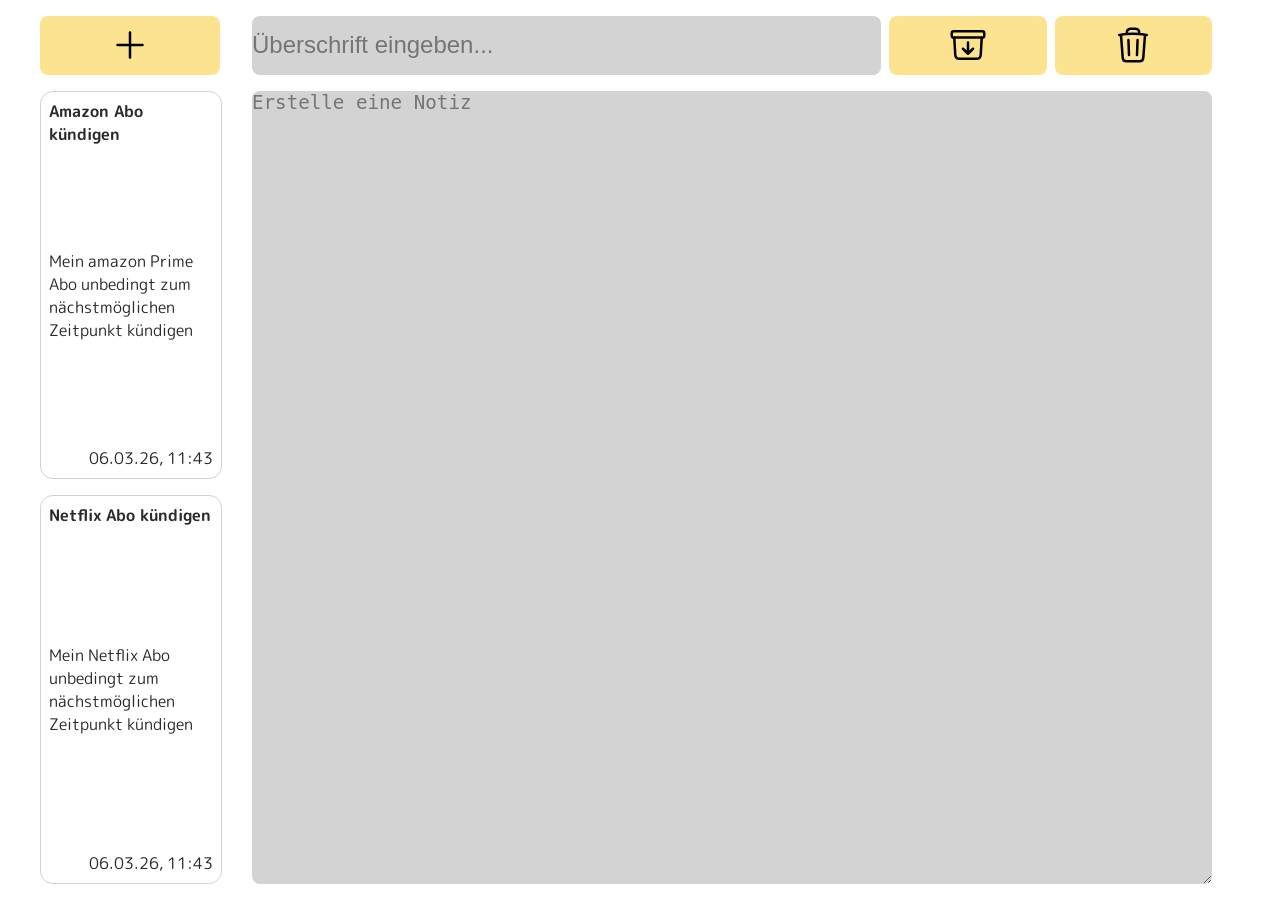
==== index.html @ 884e6323 "Add the icons" ====
<!doctype html>
<html lang="de">
  <head>
    <meta charset="UTF-8" />
    <meta name="viewport" content="width=device-width, initial-scale=1.0" />
    <title>Notiz App</title>
    <link rel="stylesheet" href="index.css" />
  </head>
  <body>
    <div class="notes-app-container">
      <div class="notes-app-content">
        <div class="nav-mobile-tablet">
          <button class="btn">
            <img
              src="img/newNote.svg"
              alt="Neue Notiz erstellen"
              class="btn-image"
            /></button
          ><button class="btn">
            <img
              src="img/archive.svg"
              alt="Notiz zum Archiv hinzufügen"
              class="btn-image"
            /></button
          ><button class="btn">
            <img src="img/trash.svg" alt="Notiz löschen" class="btn-image" />
          </button>
        </div>
        <div class="nav-left-sidebar">
          <div class="new-note">
            <button class="btn">
              <img
                src="img/newNote.svg"
                alt="Neue Notiz erstellen"
                class="btn-image"
              />
            </button>
          </div>
          <div class="saved-notes">
            <div class="btn-notes">
              <h2 class="notes-title">Amazon Abo kündigen</h2>
              <p class="notes-description">
                Mein amazon Prime Abo unbedingt zum nächstmöglichen Zeitpunkt
                kündigen
              </p>
              <p class="notes-time-date">06.03.26, 11:43</p>
            </div>
            <div class="btn-notes">
              <h2 class="notes-title">Netflix Abo kündigen</h2>
              <p class="notes-description">
                Mein Netflix Abo unbedingt zum nächstmöglichen Zeitpunkt
                kündigen
              </p>
              <p class="notes-time-date">06.03.26, 11:43</p>
            </div>
          </div>
        </div>
        <div class="main">
          <div class="main-first-row">
            <input
              type="text"
              class="notes-title-input"
              placeholder="Überschrift eingeben..."
            />

            <button class="btn">
              <img
                src="img/archive.svg"
                alt="Notiz zum Archiv hinzufügen"
                class="btn-image"
              />
            </button>
            <button class="btn">
              <img src="img/trash.svg" alt="Notiz löschen" class="btn-image" />
            </button>
          </div>
          <textarea
            name="Notes Description"
            id="notes-description"
            class="notes-description-input"
            placeholder="Erstelle eine Notiz"
          ></textarea>
        </div>
        <div class="notes-storage-mobile-tablet">
          <div class="btn-notes">
            <h2 class="notes-title">Amazon Abo kündigen</h2>
            <p class="notes-description">
              Mein amazon Prime Abo unbedingt zum nächstmöglichen Zeitpunkt
              kündigen
            </p>
            <p class="notes-time-date">06.03.26, 11:43</p>
          </div>
          <!-- <div class="btn-notes">
            <h2 class="notes-title">Netflix Abo kündigen</h2>
            <p class="notes-description">
              Mein Netflix Abo unbedingt zum nächstmöglichen Zeitpunkt kündigen
            </p>
            <p class="notes-time-date">06.03.26, 11:43</p>
          </div> -->
          <div class="btn-notes">
            <h2 class="notes-title">Netflix Abo kündigen</h2>
            <p class="notes-description">
              Mein Netflix Abo unbedingt zum nächstmöglichen Zeitpunkt kündigen
            </p>
            <p class="notes-time-date">06.03.26, 11:43</p>
          </div>
          <div class="btn-notes">
            <h2 class="notes-title">Sky Abo kündigen</h2>
            <p class="notes-description">
              Mein Sky Abo unbedingt zum nächstmöglichen Zeitpunkt kündigen
            </p>
            <p class="notes-time-date">06.03.26, 11:43</p>
          </div>
        </div>
      </div>
    </div>
  </body>
</html>
---- index.css ----
@import url("https://fonts.googleapis.com/css2?family=M+PLUS+Rounded+1c&display=swap");

* {
  margin: 0;
  padding: 0;
}

:root {
  --primary-btn-color: rgb(252, 227, 144);
  --border-radius: 0.5rem;
  scroll-behavior: smooth;
}

body {
  overflow: hidden;
  font-family: "M PLUS Rounded 1c", sans-serif;
  color: rgb(42, 42, 42);
}

.notes-app-container {
  width: 95%;
  margin: 0 auto;
}

.notes-app-content {
  /* box-shadow: 0px 0px 24px rgb(211, 211, 211); */
  height: calc(100vh - 2rem);
  margin: 0.5rem 0;
  padding: 0.5rem 0.5rem;
  display: flex;
  flex-direction: column;
  justify-content: flex-start;
}

.nav-mobile-tablet {
  height: 10%;
  box-shadow: 0px 0px 8px rgb(211, 211, 211);
  display: flex;
  justify-content: space-evenly;
  gap: 1rem;
  padding: 0.5rem;
  margin-bottom: 1rem;
  border-radius: var(--border-radius);
}

.btn {
  border: none;
  background-color: var(--primary-btn-color);
  width: 50%;
  font-size: 2rem;
  border-radius: var(--border-radius);
  display: flex;
  justify-content: center;
  align-items: center;
}

.btn-image {
  height: 2rem;
}

.nav-left-sidebar {
  display: none;
}

.main {
  height: 50%;
  border-bottom: 1px solid black;
}

.main-first-row {
  height: 15%;
  margin-bottom: 1rem;
}

.notes-title-input {
  height: 100%;
  font-size: 1.5rem;
}

.main-first-row .btn {
  display: none;
}

.notes-description-input {
  font-size: 1.2rem;
  height: 80%;
}

.notes-title-input,
.notes-description-input {
  width: 100%;
  border: none;
  background-color: rgb(211, 211, 211);
  border-radius: var(--border-radius);
  /* background-color: red; */
}

.notes-storage-mobile-tablet {
  height: 35%;
  display: flex;
  align-items: center;
  gap: 0.3rem;
  padding-right: 0.5rem;
  overflow-x: auto;
  /* padding: 1rem 0.5rem; */
}

.btn-notes {
  min-width: 50%;
  height: 70%;
  border: 1px solid rgb(211, 211, 211);
  border-radius: 0.8rem;
  display: flex;
  flex-direction: column;
  justify-content: space-between;
  gap: 0.5rem;
}

.notes-title {
  font-size: 1rem;
}

/* .notes-description {
  height: 7rem;
} */

.notes-time-date {
  text-align: right;
}

.notes-title,
.notes-description,
.notes-time-date {
  margin: 0.5rem;
}

@media only screen and (min-width: 600px) {
  .notes-app-container {
    width: 85%;
  }

  .nav-mobile-tablet {
    justify-content: space-between;
  }

  .btn {
    width: 15rem;
    height: 8rem;
  }

  .btn-image {
    height: 3.5rem;
  }

  .notes-storage-mobile-tablet {
    justify-content: space-between;
  }

  .btn-notes {
    width: 25rem;
  }
}

@media only screen and (min-width: 1000px) {
  .notes-app-container {
    width: 95%;
  }

  .notes-app-content {
    flex-direction: row;
    gap: 2rem;
  }

  .nav-mobile-tablet {
    display: none;
  }

  .nav-left-sidebar {
    display: flex;
    flex-direction: column;
    gap: 1rem;
    width: 15%;
    height: 100%;
  }

  .new-note,
  .main-first-row {
    height: 4rem;
  }

  .new-note .btn {
    width: 100%;
    height: 100%;
    font-size: 1rem;
  }

  .saved-notes {
    height: 100%;
    display: flex;
    flex-direction: column;
    gap: 1rem;
    /* overflow-y: auto; */
  }

  .btn-notes {
    width: 100%;
    padding: 0;
  }

  .notes-title,
  .notes-description,
  .notes-time-date {
    margin: 0.5rem;
  }

  .main {
    width: 80%;
    height: 100%;
    margin-bottom: 0;
    border-bottom: none;
    display: flex;
    flex-direction: column;
    gap: 1rem;
    /* justify-content: stretch; */
  }

  .main-first-row {
    display: flex;
    gap: 0.5rem;
    margin-bottom: 0;
  }

  .main-first-row .btn {
    display: flex;
    height: 100%;
  }

  .btn-image {
    height: 2.5rem;
  }

  .notes-description-input {
    height: 100%;
  }

  .notes-storage-mobile-tablet {
    display: none;
  }
}

@media only screen and (min-width: 1200px) {
  .notes-app-container {
    max-width: 1400px;
  }
}
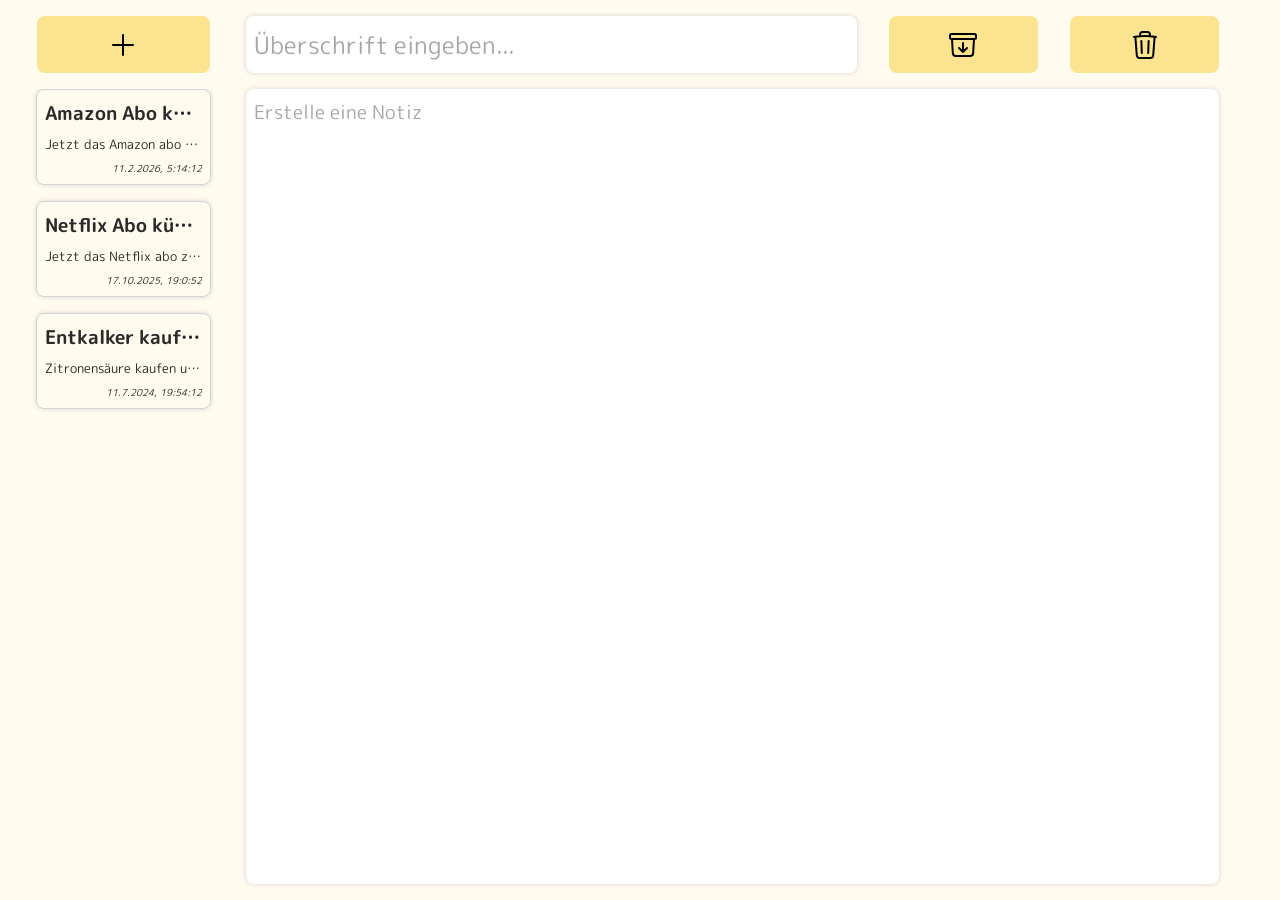
==== commit c906e0b7: "Add the main.js file" ====
--- a/index.html
+++ b/index.html
@@ -4,114 +4,66 @@
     <meta charset="UTF-8" />
     <meta name="viewport" content="width=device-width, initial-scale=1.0" />
     <title>Notiz App</title>
-    <link rel="stylesheet" href="index.css" />
+    <link rel="stylesheet" href="styles.css" />
+    <script src="main.js"></script>
   </head>
   <body>
     <div class="notes-app-container">
       <div class="notes-app-content">
-        <div class="nav-mobile-tablet">
-          <button class="btn">
+        <div onclick="saveNote()" class="nav-mobile-tablet">
+          <button class="new-note">
             <img
               src="img/newNote.svg"
               alt="Neue Notiz erstellen"
-              class="btn-image"
+              class="btn-icon"
             /></button
-          ><button class="btn">
+          ><button class="save-note">
             <img
               src="img/archive.svg"
               alt="Notiz zum Archiv hinzufügen"
-              class="btn-image"
+              class="btn-icon"
             /></button
-          ><button class="btn">
-            <img src="img/trash.svg" alt="Notiz löschen" class="btn-image" />
+          ><button class="delete-note">
+            <img src="img/trash.svg" alt="Notiz löschen" class="btn-icon" />
           </button>
         </div>
         <div class="nav-left-sidebar">
-          <div class="new-note">
-            <button class="btn">
+          <div onclick="saveNote()" class="create-note">
+            <button class="new-note">
               <img
                 src="img/newNote.svg"
                 alt="Neue Notiz erstellen"
-                class="btn-image"
+                class="btn-icon"
               />
             </button>
           </div>
-          <div class="saved-notes">
-            <div class="btn-notes">
-              <h2 class="notes-title">Amazon Abo kündigen</h2>
-              <p class="notes-description">
-                Mein amazon Prime Abo unbedingt zum nächstmöglichen Zeitpunkt
-                kündigen
-              </p>
-              <p class="notes-time-date">06.03.26, 11:43</p>
-            </div>
-            <div class="btn-notes">
-              <h2 class="notes-title">Netflix Abo kündigen</h2>
-              <p class="notes-description">
-                Mein Netflix Abo unbedingt zum nächstmöglichen Zeitpunkt
-                kündigen
-              </p>
-              <p class="notes-time-date">06.03.26, 11:43</p>
-            </div>
-          </div>
+          <div id="storage-desktop" class="notes-storage-desktop"></div>
         </div>
-        <div class="main">
-          <div class="main-first-row">
+        <div class="main-content">
+          <div class="main-title-and-save">
             <input
               type="text"
-              class="notes-title-input"
+              id="notes-title-input"
               placeholder="Überschrift eingeben..."
             />
-
-            <button class="btn">
+            <button class="save-note">
               <img
                 src="img/archive.svg"
                 alt="Notiz zum Archiv hinzufügen"
-                class="btn-image"
+                class="btn-icon"
               />
             </button>
-            <button class="btn">
-              <img src="img/trash.svg" alt="Notiz löschen" class="btn-image" />
+            <button class="delete-note">
+              <img src="img/trash.svg" alt="Notiz löschen" class="btn-icon" />
             </button>
           </div>
           <textarea
             name="Notes Description"
-            id="notes-description"
-            class="notes-description-input"
+            id="notes-description-input"
             placeholder="Erstelle eine Notiz"
           ></textarea>
         </div>
-        <div class="notes-storage-mobile-tablet">
-          <div class="btn-notes">
-            <h2 class="notes-title">Amazon Abo kündigen</h2>
-            <p class="notes-description">
-              Mein amazon Prime Abo unbedingt zum nächstmöglichen Zeitpunkt
-              kündigen
-            </p>
-            <p class="notes-time-date">06.03.26, 11:43</p>
-          </div>
-          <!-- <div class="btn-notes">
-            <h2 class="notes-title">Netflix Abo kündigen</h2>
-            <p class="notes-description">
-              Mein Netflix Abo unbedingt zum nächstmöglichen Zeitpunkt kündigen
-            </p>
-            <p class="notes-time-date">06.03.26, 11:43</p>
-          </div> -->
-          <div class="btn-notes">
-            <h2 class="notes-title">Netflix Abo kündigen</h2>
-            <p class="notes-description">
-              Mein Netflix Abo unbedingt zum nächstmöglichen Zeitpunkt kündigen
-            </p>
-            <p class="notes-time-date">06.03.26, 11:43</p>
-          </div>
-          <div class="btn-notes">
-            <h2 class="notes-title">Sky Abo kündigen</h2>
-            <p class="notes-description">
-              Mein Sky Abo unbedingt zum nächstmöglichen Zeitpunkt kündigen
-            </p>
-            <p class="notes-time-date">06.03.26, 11:43</p>
-          </div>
-        </div>
+        <div id="storage-mobile" class="notes-storage-mobile-tablet"></div>
       </div>
     </div>
   </body>
--- a/styles.css
+++ b/styles.css
@@ -0,0 +1,284 @@
+@import url("https://fonts.googleapis.com/css2?family=M+PLUS+Rounded+1c&display=swap");
+
+* {
+  margin: 0;
+  padding: 0;
+}
+
+:root {
+  --font-family: "M PLUS Rounded 1c", sans-serif;
+  --primary-color: 252, 227, 144;
+  --primary-color-rgb: rgb(var(--primary-color));
+  --primary-color--hover: rgb(254, 239, 188);
+  --border-radius: 0.5rem;
+  scroll-behavior: smooth;
+}
+
+body {
+  overflow: hidden;
+  background-color: rgb(255, 251, 239);
+  color: rgb(42, 42, 42);
+}
+
+.notes-app-container {
+  font-family: var(--font-family);
+  width: 95%;
+  margin: 0 auto;
+}
+
+.notes-app-content {
+  height: calc(100vh - 2rem);
+  margin: 1rem 0;
+  display: flex;
+  flex-direction: column;
+}
+
+.nav-mobile-tablet {
+  height: 10%;
+  /* box-shadow: 0px 0px 5px rgb(211, 211, 211); */
+  display: flex;
+  justify-content: space-evenly;
+  gap: 1rem;
+  padding: 0.5rem;
+  margin-bottom: 1rem;
+  border-radius: var(--border-radius);
+}
+
+.new-note,
+.save-note,
+.delete-note {
+  border: none;
+  background-color: var(--primary-color-rgb);
+  width: 50%;
+  font-size: 2rem;
+  border-radius: var(--border-radius);
+  display: flex;
+  justify-content: center;
+  align-items: center;
+  transition: all 0.2s ease-in-out;
+}
+
+.new-note:hover,
+.save-note:hover,
+.delete-note:hover {
+  cursor: pointer;
+  background-color: var(--primary-color--hover);
+}
+
+.btn-icon {
+  height: 2rem;
+}
+
+.nav-left-sidebar {
+  display: none;
+}
+
+.main-content {
+  height: 60%;
+}
+
+.main-title-and-save {
+  width: 100%;
+  height: 15%;
+  margin-bottom: 1rem;
+}
+
+#notes-title-input {
+  height: 100%;
+  padding: 0 0.5rem;
+  width: calc(100% - 1rem);
+  font-size: 1.5rem;
+}
+
+.main-title-and-save .save-note,
+.main-title-and-save .delete-note {
+  display: none;
+}
+
+#notes-description-input {
+  width: calc(100% - 1rem);
+  padding: 0.5rem;
+  font-size: 1.2rem;
+  height: 75%;
+}
+
+#notes-title-input,
+#notes-description-input {
+  font-family: var(--font-family);
+  color: rgb(42, 42, 42);
+  box-shadow: 0px 0px 5px rgb(211, 211, 211);
+  border: none;
+  border-radius: var(--border-radius);
+  outline: none;
+  resize: none;
+}
+
+#notes-title-input::placeholder,
+#notes-description-input::placeholder {
+  color: rgb(167, 167, 167);
+}
+
+.notes-storage-mobile-tablet {
+  display: flex;
+  gap: 1rem;
+  overflow-y: hidden;
+  overflow-x: auto;
+  padding: 1rem 0.5rem;
+}
+
+.note-card {
+  min-width: 50%;
+  border: 0.5px solid rgb(211, 211, 211);
+  box-shadow: 0px 0px 5px rgb(211, 211, 211);
+  border-radius: var(--border-radius);
+  transition: 0.2s all ease-in-out;
+  padding: 2rem;
+}
+
+.note-card:not(.selected-note) {
+  cursor: pointer;
+}
+
+.note-card:hover,
+.selected-note {
+  background-color: rgba(var(--primary-color), 0.1);
+}
+
+.note-title {
+  font-size: 1.2rem;
+}
+
+.note-content {
+  font-size: 0.8rem;
+}
+
+.note-date {
+  font-size: 0.6rem;
+  text-align: right;
+  font-style: italic;
+}
+
+.note-title,
+.note-content,
+.note-date {
+  white-space: nowrap;
+  overflow: hidden;
+  text-overflow: ellipsis;
+}
+
+@media only screen and (min-width: 600px) {
+  .notes-app-container {
+    width: 85%;
+  }
+
+  .nav-mobile-tablet {
+    justify-content: space-between;
+  }
+
+  .new-note,
+  .save-note,
+  .delete-note {
+    width: 15rem;
+  }
+
+  .notes-storage-mobile-tablet {
+    justify-content: space-between;
+  }
+
+  .note-card {
+    width: 25rem;
+  }
+}
+
+@media only screen and (min-width: 1000px) {
+  .notes-app-container {
+    width: 95%;
+  }
+
+  .notes-app-content {
+    flex-direction: row;
+    gap: 2rem;
+  }
+
+  .nav-mobile-tablet {
+    display: none;
+  }
+
+  .nav-left-sidebar {
+    display: flex;
+    flex-direction: column;
+    gap: 1rem;
+    width: 15%;
+    height: 100%;
+  }
+
+  .create-note,
+  .main-title-and-save {
+    height: 4rem;
+    display: flex;
+    justify-content: center;
+    align-items: center;
+  }
+
+  .new-note {
+    width: 95%;
+    height: 100%;
+  }
+
+  .notes-storage-desktop {
+    height: 100%;
+    display: flex;
+    flex-direction: column;
+    align-items: center;
+    gap: 1rem;
+    padding-bottom: 1rem;
+    overflow-y: auto;
+  }
+
+  .note-card {
+    width: 95%;
+    padding: 0;
+  }
+
+  .note-title,
+  .note-content,
+  .note-date {
+    margin: 0.5rem;
+  }
+
+  .main-content {
+    width: 80%;
+    height: 100%;
+    margin-bottom: 0;
+    border-bottom: none;
+    display: flex;
+    flex-direction: column;
+    gap: 1rem;
+  }
+
+  .main-title-and-save {
+    display: flex;
+    gap: 2rem;
+    margin-bottom: 0;
+  }
+
+  .main-title-and-save .save-note,
+  .main-title-and-save .delete-note {
+    display: flex;
+    height: 100%;
+  }
+
+  #notes-description-input {
+    height: 100%;
+  }
+
+  .notes-storage-mobile-tablet {
+    display: none;
+  }
+}
+
+@media only screen and (min-width: 1200px) {
+  .notes-app-container {
+    max-width: 1400px;
+  }
+}
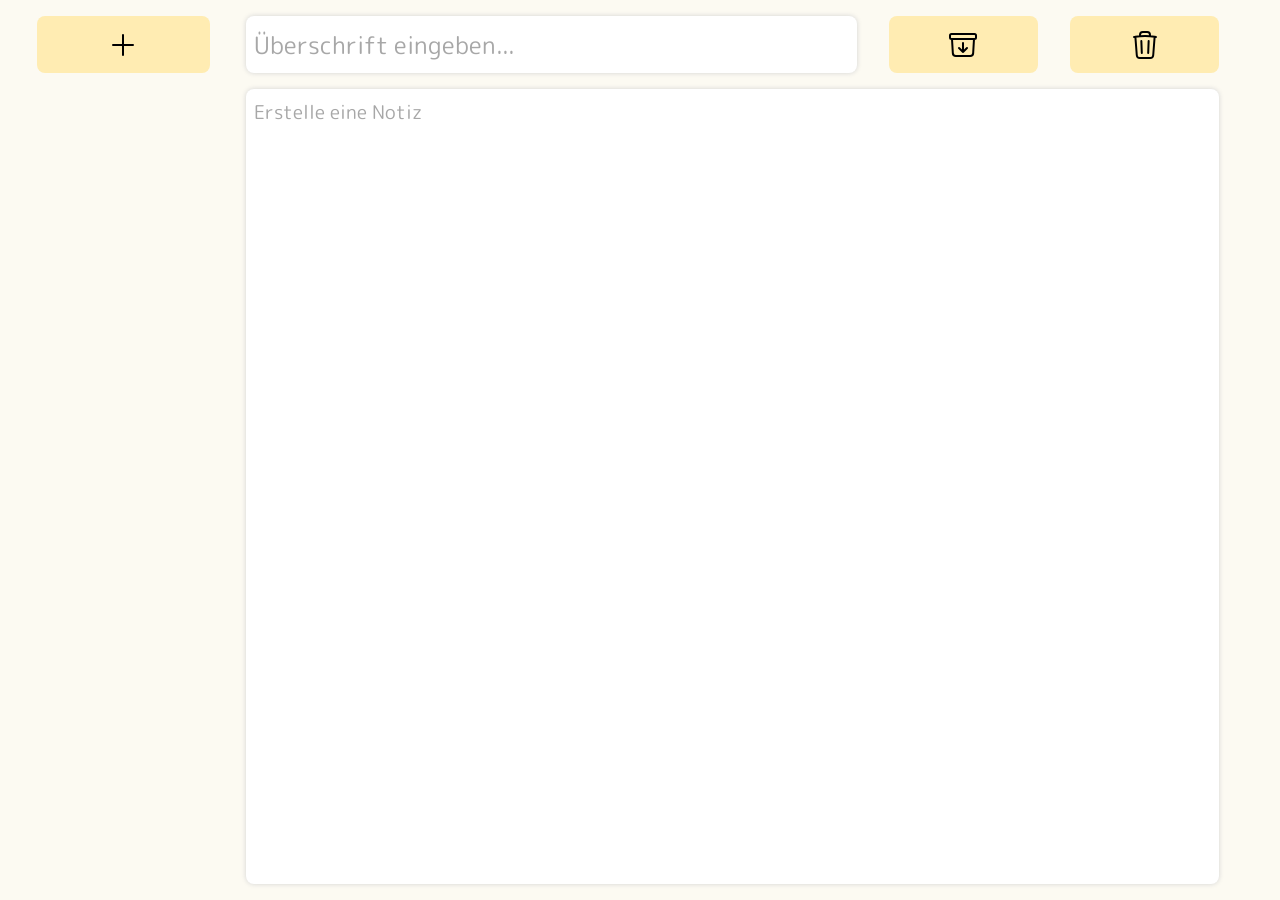
==== commit 64ab2dcc: "Add the notesAPI.js file" ====
--- a/index.html
+++ b/index.html
@@ -5,19 +5,18 @@
     <meta name="viewport" content="width=device-width, initial-scale=1.0" />
     <title>Notiz App</title>
     <link rel="stylesheet" href="styles.css" />
-    <script src="main.js"></script>
   </head>
   <body>
     <div class="notes-app-container">
       <div class="notes-app-content">
-        <div onclick="saveNote()" class="nav-mobile-tablet">
+        <div class="nav-mobile-tablet">
           <button class="new-note">
             <img
               src="img/newNote.svg"
               alt="Neue Notiz erstellen"
               class="btn-icon"
             /></button
-          ><button class="save-note">
+          ><button onclick="saveNote()" class="save-note">
             <img
               src="img/archive.svg"
               alt="Notiz zum Archiv hinzufügen"
@@ -28,7 +27,7 @@
           </button>
         </div>
         <div class="nav-left-sidebar">
-          <div onclick="saveNote()" class="create-note">
+          <div class="create-note">
             <button class="new-note">
               <img
                 src="img/newNote.svg"
@@ -37,13 +36,13 @@
               />
             </button>
           </div>
-          <div id="storage-desktop" class="notes-storage-desktop"></div>
+          <div class="storage-desktop"></div>
         </div>
         <div class="main-content">
           <div class="main-title-and-save">
             <input
               type="text"
-              id="notes-title-input"
+              id="note-title-input"
               placeholder="Überschrift eingeben..."
             />
             <button class="save-note">
@@ -58,13 +57,14 @@
             </button>
           </div>
           <textarea
-            name="Notes Description"
-            id="notes-description-input"
+            id="note-content-input"
             placeholder="Erstelle eine Notiz"
           ></textarea>
         </div>
-        <div id="storage-mobile" class="notes-storage-mobile-tablet"></div>
+        <div class="storage-mobile"></div>
       </div>
     </div>
+    <script src="notesAPI.js"></script>
+    <script src="main.js"></script>
   </body>
 </html>
--- a/styles.css
+++ b/styles.css
@@ -7,7 +7,7 @@
 
 :root {
   --font-family: "M PLUS Rounded 1c", sans-serif;
-  --primary-color: 252, 227, 144;
+  --primary-color: 255, 236, 178;
   --primary-color-rgb: rgb(var(--primary-color));
   --primary-color--hover: rgb(254, 239, 188);
   --border-radius: 0.5rem;
@@ -16,7 +16,7 @@
 
 body {
   overflow: hidden;
-  background-color: rgb(255, 251, 239);
+  background-color: rgb(252, 250, 242);
   color: rgb(42, 42, 42);
 }
 
@@ -83,7 +83,7 @@
   margin-bottom: 1rem;
 }
 
-#notes-title-input {
+#note-title-input {
   height: 100%;
   padding: 0 0.5rem;
   width: calc(100% - 1rem);
@@ -95,15 +95,15 @@
   display: none;
 }
 
-#notes-description-input {
+#note-content-input {
   width: calc(100% - 1rem);
   padding: 0.5rem;
   font-size: 1.2rem;
   height: 75%;
 }
 
-#notes-title-input,
-#notes-description-input {
+#note-title-input,
+#note-content-input {
   font-family: var(--font-family);
   color: rgb(42, 42, 42);
   box-shadow: 0px 0px 5px rgb(211, 211, 211);
@@ -113,12 +113,12 @@
   resize: none;
 }
 
-#notes-title-input::placeholder,
-#notes-description-input::placeholder {
+#note-title-input::placeholder,
+#note-content-input::placeholder {
   color: rgb(167, 167, 167);
 }
 
-.notes-storage-mobile-tablet {
+.storage-mobile {
   display: flex;
   gap: 1rem;
   overflow-y: hidden;
@@ -181,7 +181,7 @@
     width: 15rem;
   }
 
-  .notes-storage-mobile-tablet {
+  .storage-mobile {
     justify-content: space-between;
   }
 
@@ -225,7 +225,7 @@
     height: 100%;
   }
 
-  .notes-storage-desktop {
+  .storage-desktop {
     height: 100%;
     display: flex;
     flex-direction: column;
@@ -268,11 +268,11 @@
     height: 100%;
   }
 
-  #notes-description-input {
-    height: 100%;
-  }
-
-  .notes-storage-mobile-tablet {
+  #note-content-input {
+    height: 100%;
+  }
+
+  .storage-mobile {
     display: none;
   }
 }
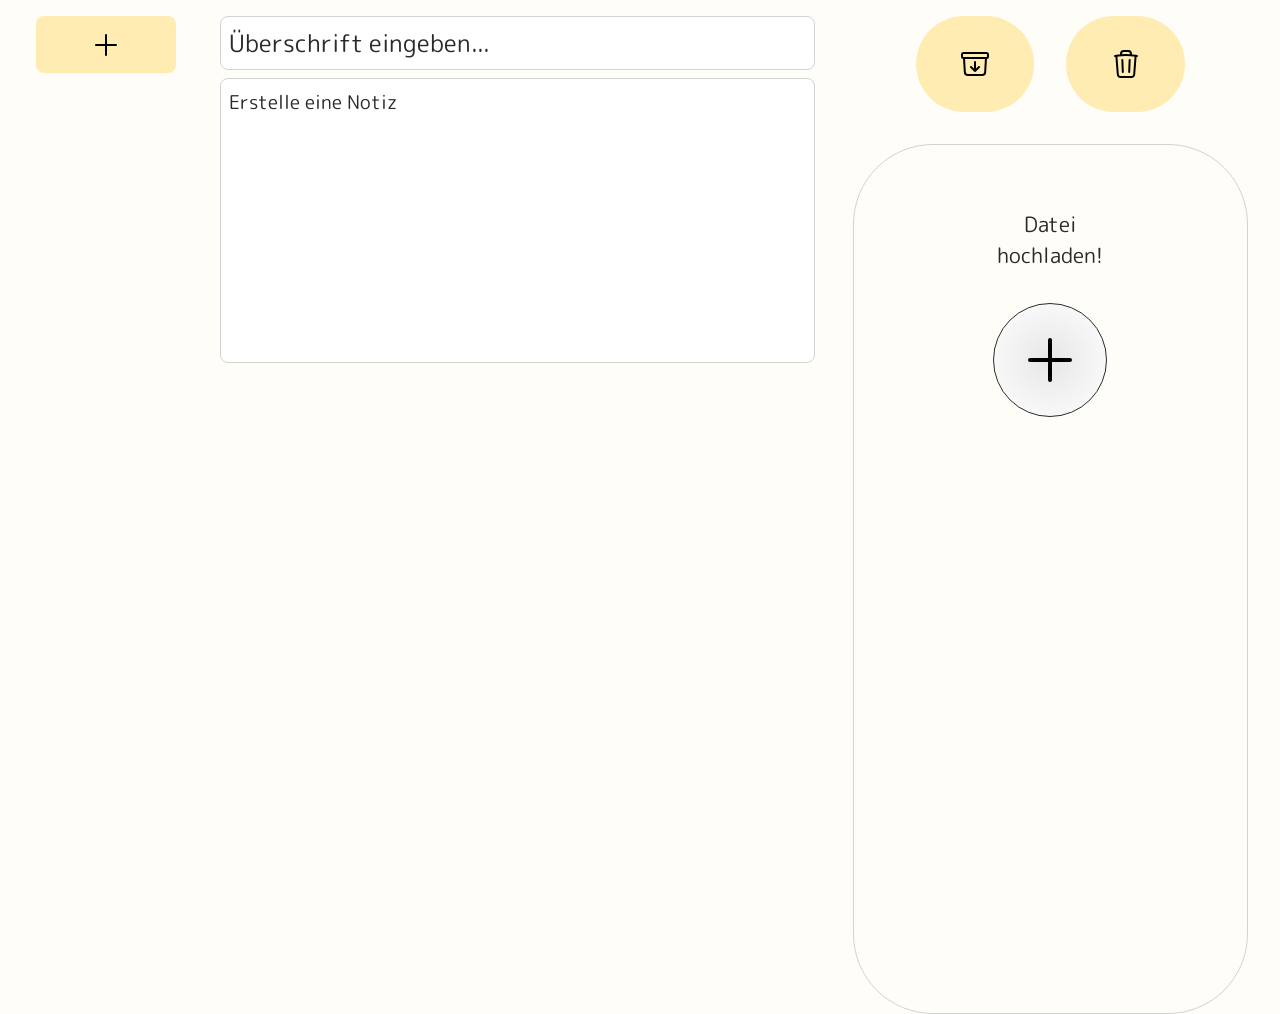
==== commit c327027a: "Add an additional container for the upload files" ====
--- a/index.html
+++ b/index.html
@@ -16,13 +16,13 @@
               alt="Neue Notiz erstellen"
               class="btn-icon"
             /></button
-          ><button onclick="saveNote()" class="save-note">
+          ><button id="save-note-mobile" class="save-note">
             <img
               src="img/archive.svg"
               alt="Notiz zum Archiv hinzufügen"
               class="btn-icon"
             /></button
-          ><button class="delete-note">
+          ><button id="delete-note-mobile" class="delete-note">
             <img src="img/trash.svg" alt="Notiz löschen" class="btn-icon" />
           </button>
         </div>
@@ -38,32 +38,50 @@
           </div>
           <div class="storage-desktop"></div>
         </div>
-        <div class="main-content">
-          <div class="main-title-and-save">
-            <input
-              type="text"
-              id="note-title-input"
-              placeholder="Überschrift eingeben..."
-            />
-            <button class="save-note">
+        <div class="main-title-and-content">
+          <input
+            type="text"
+            id="note-title-input"
+            placeholder="Überschrift eingeben..."
+          />
+          <textarea
+            id="note-content-input"
+            placeholder="Erstelle eine Notiz"
+          ></textarea>
+        </div>
+
+        <div class="save-delete-and-upload">
+          <div class="save-and-delete">
+            <button id="save-note-desktop" class="save-note">
               <img
                 src="img/archive.svg"
                 alt="Notiz zum Archiv hinzufügen"
                 class="btn-icon"
               />
             </button>
-            <button class="delete-note">
+            <button id="delete-note-desktop" class="delete-note">
               <img src="img/trash.svg" alt="Notiz löschen" class="btn-icon" />
             </button>
           </div>
-          <textarea
-            id="note-content-input"
-            placeholder="Erstelle eine Notiz"
-          ></textarea>
+          <div class="file-upload">
+            <p class="file-upload-title">
+              Datei<br />
+              hochladen!
+            </p>
+            <div class="file-upload-icon-box">
+              <img
+                class="file-upload-icon"
+                src="img/newNote.svg"
+                alt="Upload file"
+              />
+            </div>
+          </div>
         </div>
+
         <div class="storage-mobile"></div>
       </div>
     </div>
+
     <script src="notesAPI.js"></script>
     <script src="main.js"></script>
   </body>
--- a/styles.css
+++ b/styles.css
@@ -10,14 +10,15 @@
   --primary-color: 255, 236, 178;
   --primary-color-rgb: rgb(var(--primary-color));
   --primary-color--hover: rgb(254, 239, 188);
+  --font-color: rgb(42, 42, 42);
   --border-radius: 0.5rem;
   scroll-behavior: smooth;
 }
 
 body {
   overflow: hidden;
-  background-color: rgb(252, 250, 242);
-  color: rgb(42, 42, 42);
+  background-color: rgba(var(--primary-color), 0.1);
+  color: var(--font-color);
 }
 
 .notes-app-container {
@@ -73,41 +74,38 @@
   display: none;
 }
 
-.main-content {
-  height: 60%;
-}
-
-.main-title-and-save {
-  width: 100%;
-  height: 15%;
+.main-title-and-content {
+  height: 40%;
+  padding: 0 0.5rem;
   margin-bottom: 1rem;
+  display: flex;
+  flex-direction: column;
+}
+
+.main-title-and-content,
+.save-delete-and-upload {
+  margin-bottom: 2rem;
 }
 
 #note-title-input {
+  padding: 0.5rem;
+  font-size: 1.5rem;
+  margin-bottom: 0.5rem;
+}
+
+#note-content-input {
   height: 100%;
-  padding: 0 0.5rem;
-  width: calc(100% - 1rem);
-  font-size: 1.5rem;
-}
-
-.main-title-and-save .save-note,
-.main-title-and-save .delete-note {
-  display: none;
-}
-
-#note-content-input {
-  width: calc(100% - 1rem);
-  padding: 0.5rem;
   font-size: 1.2rem;
-  height: 75%;
 }
 
 #note-title-input,
 #note-content-input {
   font-family: var(--font-family);
-  color: rgb(42, 42, 42);
-  box-shadow: 0px 0px 5px rgb(211, 211, 211);
-  border: none;
+  color: var(--font-color);
+  width: calc(100% - 1rem);
+  padding: 0.5rem;
+  /* box-shadow: 0px 0px 5px rgb(211, 211, 211); */
+  border: 0.5px solid rgb(211, 211, 211);
   border-radius: var(--border-radius);
   outline: none;
   resize: none;
@@ -115,7 +113,41 @@
 
 #note-title-input::placeholder,
 #note-content-input::placeholder {
-  color: rgb(167, 167, 167);
+  color: var(--font-color);
+}
+
+.save-and-delete {
+  display: none;
+}
+
+.file-upload {
+  height: 100%;
+  display: flex;
+  align-items: center;
+  justify-content: space-around;
+}
+
+.file-upload-title {
+  font-size: 1.3rem;
+  text-align: center;
+}
+
+.file-upload-icon-box {
+  display: flex;
+  justify-content: center;
+  align-items: center;
+  padding: 1.5rem;
+  border: 1px solid var(--font-color);
+  background: radial-gradient(
+    rgb(230, 230, 230),
+    rgb(243, 243, 243),
+    rgb(255, 255, 255)
+  );
+  border-radius: 50%;
+}
+
+.file-upload-icon {
+  height: 4rem;
 }
 
 .storage-mobile {
@@ -129,7 +161,7 @@
 .note-card {
   min-width: 50%;
   border: 0.5px solid rgb(211, 211, 211);
-  box-shadow: 0px 0px 5px rgb(211, 211, 211);
+  /* box-shadow: 0px 0px 5px rgb(211, 211, 211); */
   border-radius: var(--border-radius);
   transition: 0.2s all ease-in-out;
   padding: 2rem;
@@ -141,7 +173,7 @@
 
 .note-card:hover,
 .selected-note {
-  background-color: rgba(var(--primary-color), 0.1);
+  background-color: rgba(var(--primary-color), 0.5);
 }
 
 .note-title {
@@ -212,8 +244,7 @@
     height: 100%;
   }
 
-  .create-note,
-  .main-title-and-save {
+  .create-note {
     height: 4rem;
     display: flex;
     justify-content: center;
@@ -248,24 +279,45 @@
 
   .main-content {
     width: 80%;
-    height: 100%;
     margin-bottom: 0;
     border-bottom: none;
     display: flex;
+    gap: 2rem;
+  }
+
+  .main-title-and-content {
+    width: 60%;
+  }
+
+  .save-delete-and-upload {
+    width: 40%;
+    height: 100%;
+  }
+
+  .save-and-delete {
+    display: flex;
+    justify-content: center;
+    gap: 2rem;
+    margin-bottom: 2rem;
+  }
+
+  .save-note,
+  .delete-note {
+    width: 30%;
+    padding: 2rem;
+    border-radius: 5rem;
+  }
+
+  .file-upload {
     flex-direction: column;
-    gap: 1rem;
-  }
-
-  .main-title-and-save {
-    display: flex;
-    gap: 2rem;
-    margin-bottom: 0;
-  }
-
-  .main-title-and-save .save-note,
-  .main-title-and-save .delete-note {
-    display: flex;
-    height: 100%;
+    justify-content: flex-start;
+    border: 0.5px solid rgb(211, 211, 211);
+    border-radius: 5rem;
+    /* background-color: rgb(255, 255, 255); */
+  }
+
+  .file-upload-title {
+    margin: 4rem 0 2rem 0;
   }
 
   #note-content-input {
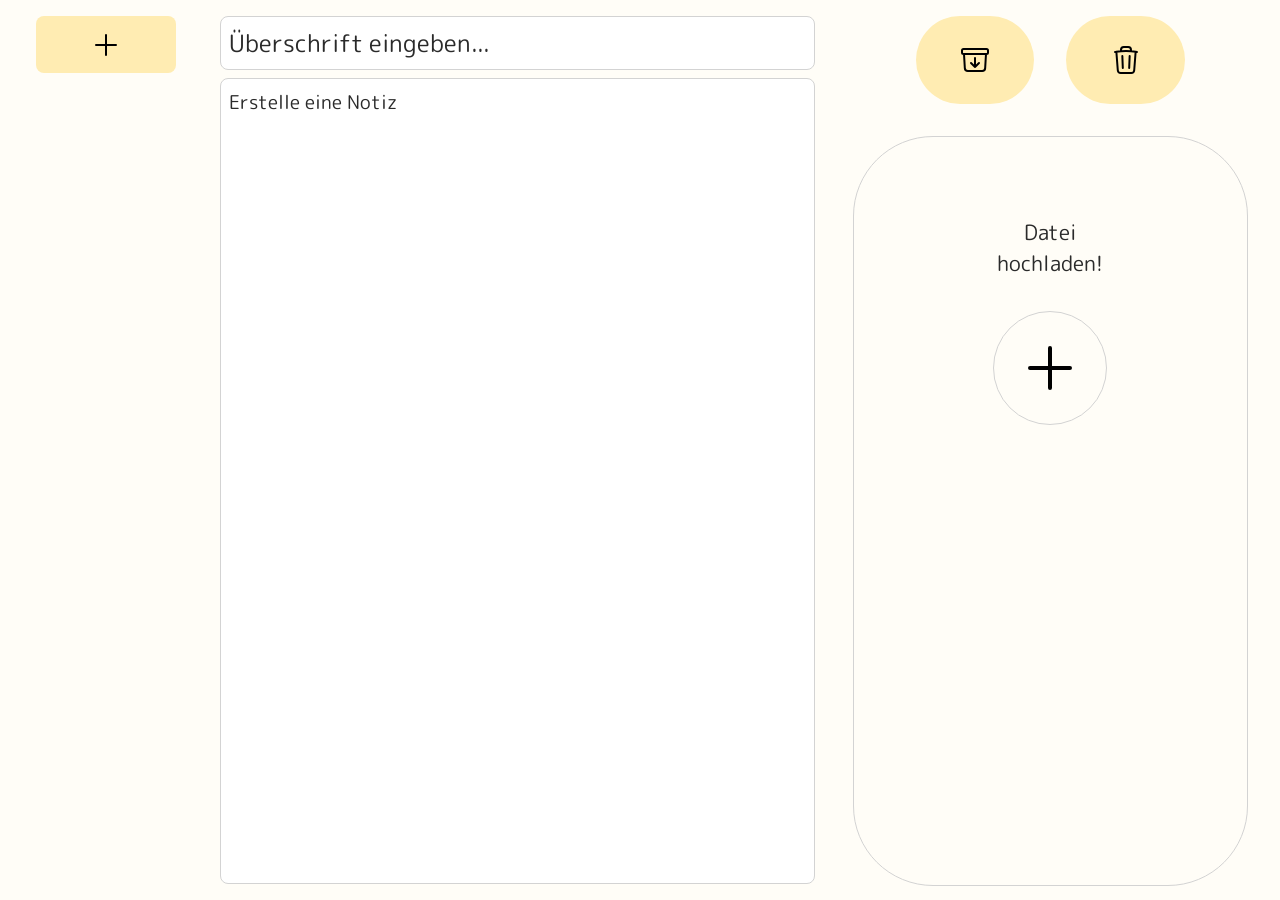
==== commit 013073cb: "test" ====
--- a/index.html
+++ b/index.html
@@ -63,17 +63,20 @@
               <img src="img/trash.svg" alt="Notiz löschen" class="btn-icon" />
             </button>
           </div>
-          <div class="file-upload">
+          <div id="drag-and-drop" class="file-upload">
             <p class="file-upload-title">
               Datei<br />
               hochladen!
             </p>
-            <div class="file-upload-icon-box">
-              <img
-                class="file-upload-icon"
-                src="img/newNote.svg"
-                alt="Upload file"
-              />
+            <div id="drop-zone">
+              <label for="file-upload" class="file-upload-icon-box">
+                <input type="file" id="file-upload" />
+                <img
+                  class="file-upload-icon"
+                  src="img/newNote.svg"
+                  alt="Upload file"
+                />
+              </label>
             </div>
           </div>
         </div>
--- a/styles.css
+++ b/styles.css
@@ -36,7 +36,6 @@
 
 .nav-mobile-tablet {
   height: 10%;
-  /* box-shadow: 0px 0px 5px rgb(211, 211, 211); */
   display: flex;
   justify-content: space-evenly;
   gap: 1rem;
@@ -104,7 +103,6 @@
   color: var(--font-color);
   width: calc(100% - 1rem);
   padding: 0.5rem;
-  /* box-shadow: 0px 0px 5px rgb(211, 211, 211); */
   border: 0.5px solid rgb(211, 211, 211);
   border-radius: var(--border-radius);
   outline: none;
@@ -121,7 +119,6 @@
 }
 
 .file-upload {
-  height: 100%;
   display: flex;
   align-items: center;
   justify-content: space-around;
@@ -137,13 +134,22 @@
   justify-content: center;
   align-items: center;
   padding: 1.5rem;
-  border: 1px solid var(--font-color);
-  background: radial-gradient(
+  border: 0.5px solid rgb(211, 211, 211);
+  /* background: radial-gradient(
     rgb(230, 230, 230),
     rgb(243, 243, 243),
     rgb(255, 255, 255)
-  );
+  ); */
   border-radius: 50%;
+}
+
+.file-upload-icon-box:hover {
+  cursor: pointer;
+  background-color: rgba(211, 211, 211, 0.2);
+}
+
+#file-upload {
+  display: none;
 }
 
 .file-upload-icon {
@@ -161,7 +167,6 @@
 .note-card {
   min-width: 50%;
   border: 0.5px solid rgb(211, 211, 211);
-  /* box-shadow: 0px 0px 5px rgb(211, 211, 211); */
   border-radius: var(--border-radius);
   transition: 0.2s all ease-in-out;
   padding: 2rem;
@@ -277,27 +282,26 @@
     margin: 0.5rem;
   }
 
-  .main-content {
-    width: 80%;
-    margin-bottom: 0;
-    border-bottom: none;
-    display: flex;
-    gap: 2rem;
-  }
-
   .main-title-and-content {
     width: 60%;
+    height: 100%;
+  }
+
+  #note-content-input {
+    height: 100%;
   }
 
   .save-delete-and-upload {
     width: 40%;
     height: 100%;
+    margin-bottom: 0;
   }
 
   .save-and-delete {
     display: flex;
     justify-content: center;
     gap: 2rem;
+    height: 5.5rem;
     margin-bottom: 2rem;
   }
 
@@ -309,19 +313,16 @@
   }
 
   .file-upload {
+    height: calc(100% - 7.5rem);
     flex-direction: column;
     justify-content: flex-start;
+    gap: 2rem;
     border: 0.5px solid rgb(211, 211, 211);
     border-radius: 5rem;
-    /* background-color: rgb(255, 255, 255); */
   }
 
   .file-upload-title {
-    margin: 4rem 0 2rem 0;
-  }
-
-  #note-content-input {
-    height: 100%;
+    margin-top: 5rem;
   }
 
   .storage-mobile {
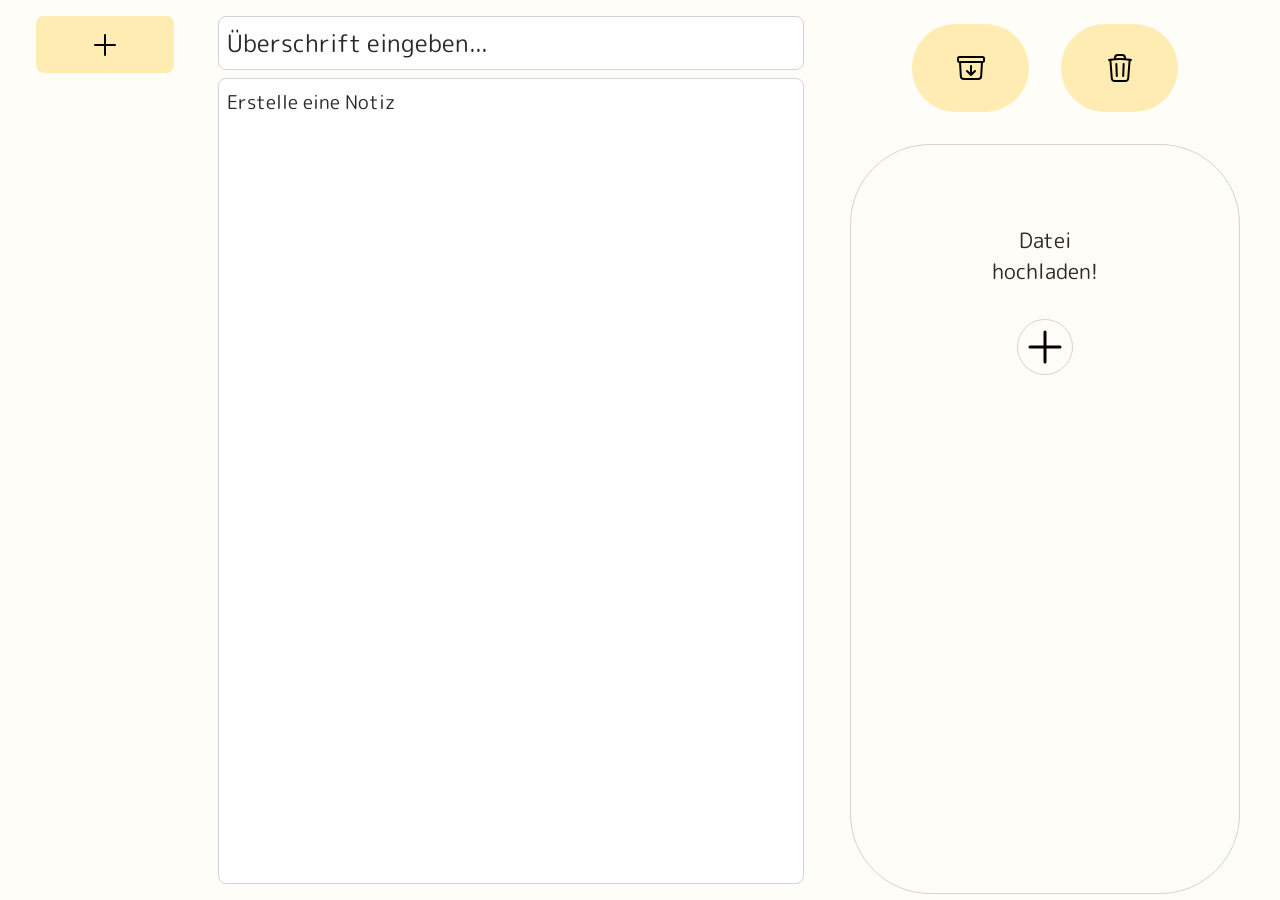
==== commit dbb4a7eb: "Add the file upload function" ====
--- a/index.html
+++ b/index.html
@@ -70,7 +70,7 @@
             </p>
             <div id="drop-zone">
               <label for="file-upload" class="file-upload-icon-box">
-                <input type="file" id="file-upload" />
+                <input type="file" multiple id="file-upload" />
                 <img
                   class="file-upload-icon"
                   src="img/newNote.svg"
@@ -78,9 +78,15 @@
                 />
               </label>
             </div>
+            <div class="file-storage"></div>
+            <!-- <div class="file-storage">
+              <div class="file-item-box">
+                <img class="file-item" src="img/about-1.jpg" alt="" />
+                <p class="file-name">about-1.jpeg</p>
+              </div>
+            </div> -->
           </div>
         </div>
-
         <div class="storage-mobile"></div>
       </div>
     </div>
--- a/styles.css
+++ b/styles.css
@@ -114,6 +114,10 @@
   color: var(--font-color);
 }
 
+.save-delete-and-upload {
+  padding: 0.5rem;
+}
+
 .save-and-delete {
   display: none;
 }
@@ -121,7 +125,8 @@
 .file-upload {
   display: flex;
   align-items: center;
-  justify-content: space-around;
+  justify-content: center;
+  gap: 2rem;
 }
 
 .file-upload-title {
@@ -133,7 +138,7 @@
   display: flex;
   justify-content: center;
   align-items: center;
-  padding: 1.5rem;
+  padding: 0.2rem;
   border: 0.5px solid rgb(211, 211, 211);
   /* background: radial-gradient(
     rgb(230, 230, 230),
@@ -153,7 +158,17 @@
 }
 
 .file-upload-icon {
-  height: 4rem;
+  height: 3rem;
+}
+
+.file-item {
+  height: 10rem;
+  border-radius: 2rem;
+}
+
+.file-name {
+  font-size: 0.8rem;
+  text-align: center;
 }
 
 .storage-mobile {
